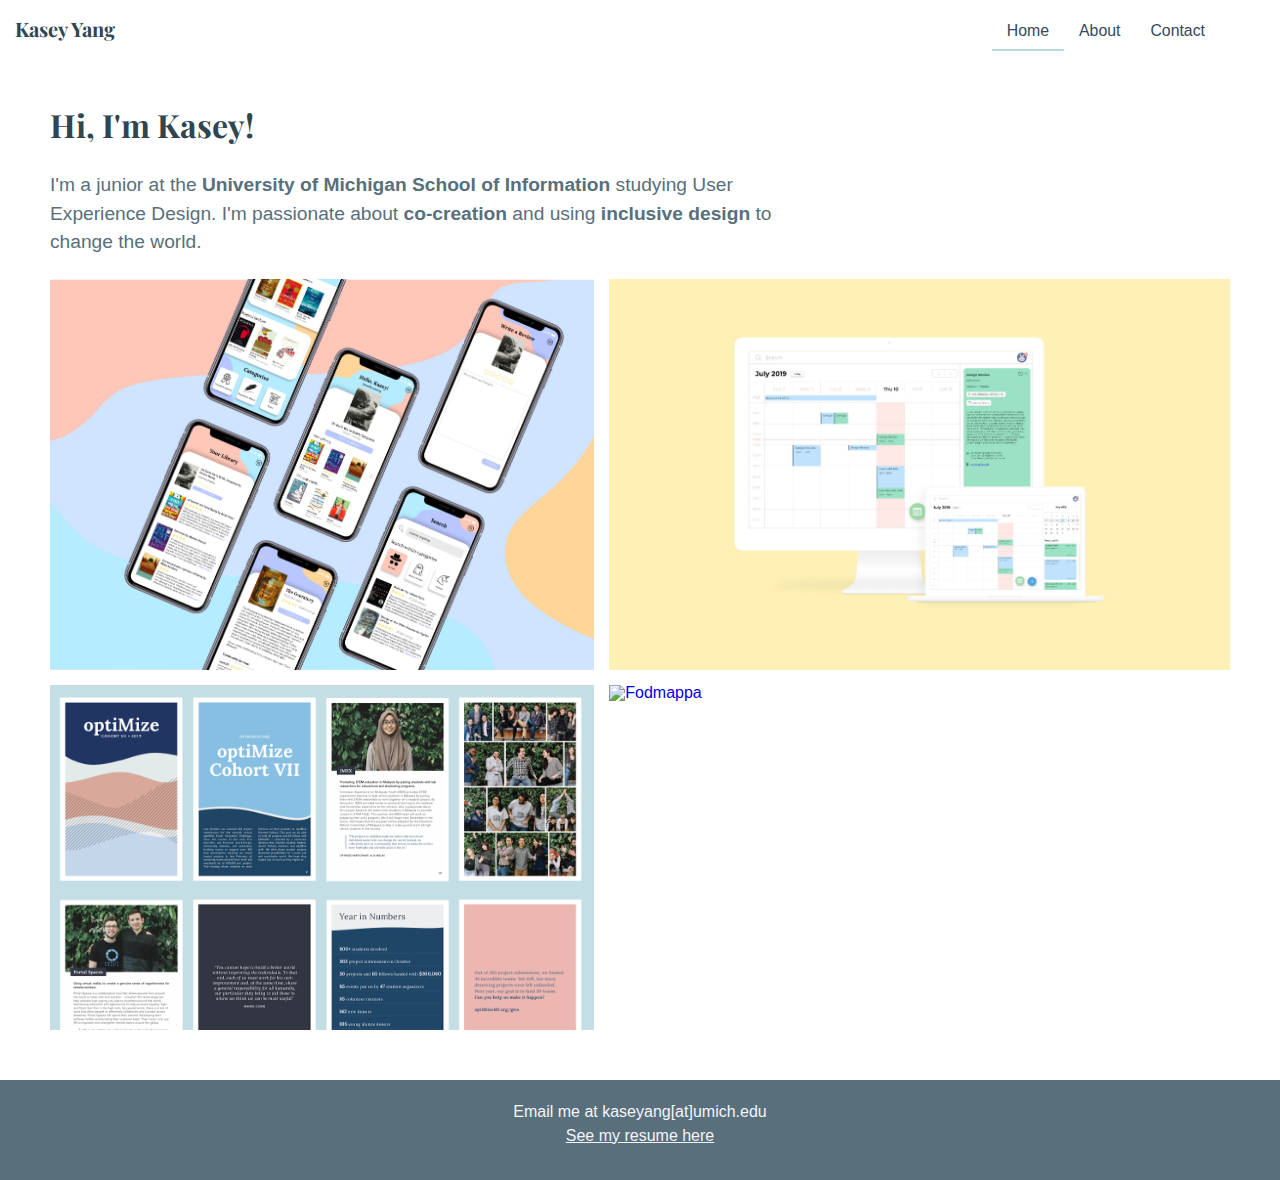
==== index.html @ 65c24f67 "Sticky footer added" ====
<!DOCTYPE html>
<html lang="en" dir="ltr">
  <head>
    <meta charset="utf-8">
    <meta name="viewport" content="width=device-width, initial-scale=1.0">
    <link rel="stylesheet" type="text/css" href="css/html5reset.css">
    <link rel="stylesheet" type="text/css" href="css/style.css">
    <link href="https://fonts.googleapis.com/css?family=Playfair+Display&display=swap" rel="stylesheet">
    <title>Kasey Yang</title>
  </head>
  <body>
  	<div class="skip"><a href="#gallery">Skip to Main Content</a></div>
  	<header class="header">
		<h1 class="logo"><a href="index.html">Kasey Yang</a></h1>
      <ul class="main-nav">
          <li><a href="index.html" class="current">Home</a></li>
          <li><a href="about.html">About</a></li>
          <li><a href="contact.html">Contact</a></li>
      </ul>
	</header> 
  	</div>
  	 <div class="gallery content", id = "gallery">
      <figure class="gallery_item gallery_text">
        <h1>Hi, I'm Kasey!</h1>
        <p>I'm a junior at the <b>University of Michigan School of Information</b> studying User Experience Design. I'm passionate about <b>co-creation</b> and using <b>inclusive design</b> to change the world.</p>
      </figure>
      <figure class="gallery_item gallery_item_1">
        <a href="reading.html">
          <img src="images/reading_display.jpg" class="gallery_img" alt="Reading App"/>
        </a>
      </figure>
      <figure class="gallery_item gallery_item_2">
        <a href="calendar.html">
          <img src="images/vim_calendar_display.jpg" class="gallery_img" alt="VIM Calendar"/>
        </a>
      </figure>
      <figure class="gallery_item gallery_item_3">
        <a href="optimize.html">
          <img src="images/optimize_display.png" class="gallery_img" alt="optiMize"/>
        </a>
      </figure>
      <figure class="gallery_item gallery_item_4">
        <a href="fodmappa.html">
          <img src="images/fodmappa_display.png" class="gallery_img" alt="Fodmappa"/>
        </a>
      </figure>
    </div>
    <footer>
      <p>Email me at kaseyang[at]umich.edu<br><a href="website_resume.docx">See my resume here</a></p>
    </footer>
  </body>
  </html>
---- css/style.css ----
@import url('https://fonts.googleapis.com/css?family=Playfair+Display&display=swap');

body, html {
	font-family: 'Open Sans', sans-serif;
	height: 100%;
	width: 100%;
	position: relative;
}

h1, h2 {
  font-family: 'Playfair Display', serif;
  font-size: 24px;
  color: #2F4550;
}

p {
  font-family: 'Open Sans', sans-serif;
  line-height: 1.5;
  font-size: 16px;
}

body {
  display: flex;
  flex-direction: column;
}

.content {
  flex: 1 0 auto;
}

/************ SKIP TO CONTENT ************/
.skip a{
  background: white;
  left: 0;
  padding: 6px;
  position: absolute;
  top: -40px;
  -webkit-transition: top 1s ease-out;
  transition: top 1s ease-out;
  z-index: 1;
}

.skip a:focus {
  top: 0;
}

/************ FOOTER ************/

footer {
  background-color: #586F7C;
  color: #F4F4F9;
  min-height: 100px;
  padding-top: 20px;
  text-align: center;
  font-family: 'Open Sans', sans-serif;
  line-height: 2;
  flex-shrink: 0;
}

footer a {
  color: #F4F4F9;
  text-decoration: underline;
}

/******** PARTICLES JS ********/

#particles-js {
	width: 100%;
/*	height: 30vh;*/
	display: flex;
	justify-content: center;
	align-items: center;
	background: #B8DBD9;
}

.particles-js-canvas-el {
	position: absolute;
  max-height: 30vh;
}

/************ HORIZONTAL LINE ************/

hr {
width: 90%;
height: 3px;
margin-left: auto;
margin-right: auto;
background-color:#eee;
border: 0 none;
margin-top: 50px;
margin-bottom:50px;
}

/************ IMAGE CENTER ************/
.center {
  display: block;
  margin-left: auto;
  margin-right: auto;
  width: 800px;
  height: 100%;
}

/************ NAVIGATION ************/

* {
	box-sizing: border-box;
}

.logo {
	margin: 0;
	font-size: 20px;
  color: #2F4550;
}

.main-nav {
	margin-top: 5px;

}
.logo a,
.main-nav a {
	padding: 10px 15px;
	text-align: center;
	display: block;
  color: #2F4550;
}

.main-nav a {
	color: #34495e;
	font-size: .99em;
}

.main-nav a:hover {
	color: #B8DBD9;
}

.header {
	padding-top: .5em;
	padding-bottom: .5em;
	background-color: #fff;
}

ul {
	list-style: none;
}

a {
	text-decoration: none;
}

.current {
  background-color: #B8DBD9;
}

/************ PORTFOLIO GALLERY ************/

  .gallery {
    display: grid;
    grid-template-columns: 20px auto 20px;
    grid-template-rows: 200px repeat(4, 1fr) 30px;
    grid-gap: 15px;
  } 

  .gallery_text {
    grid-column: 2/3;
    grid-row: 1/2;
    padding-top: 10px;
    margin-right: 50px;
    color: #586F7C;
  }

  .gallery_text h1 {
    font-size: 1.5em;
    padding-bottom: 30px;
  }

  .gallery_text p {
    font-size: 1.2em;
    line-height: 1.5;
  }

  .gallery_img {
    width: 100%;
    height: 100%;
    object-fit: cover;
  }

  .gallery_item_1 {
    grid-column: 2/3;
    grid-row: 2/3;
  }

  .gallery_item_2 {
    grid-column: 2/3;
    grid-row: 3/4;
  }

  .gallery_item_3 {
    grid-column: 2/3;
    grid-row: 4/5;
  }

  .gallery_item_4 {
    grid-column: 2/3;
    grid-row: 5/6;
  }

/************ ABOUT ME PAGE ************/

.about_text h1 {
  padding: 50px 50px 0px 50px;
  font-size: 30px;
}

.about_text p {
  padding: 50px 50px 50px 50px;
}

.about_image {
  width: 100%;
  height: auto;
}

/************ PAGE CONTAINER ************/

.page-container {
  display: grid;
  grid-template-rows: 400px 1fr 50px;
  grid-template-columns: 20px 1fr 20px;
}

/************ READING PAGE ************/

#reading-display {
  background-attachment: fixed; /* Parallax effect */
  background-image: url("../images/reading_display.jpg");      /* Your code here - Link to header.jpg in the images folder */
  background-position: center;  /* Parallax effect */
  background-repeat: no-repeat; /* Parallax effect */
  background-size: cover;       /* Parallax effect */
  color: white;
  height: 400px;                /* Parallax effect */

  grid-column: 2/3;
  grid-row: 1/2;
}

.page-text{
  grid-column: 2/3;
  grid-row: 2/3;
}

.screen-gallery {
  display: flex;
  flex-wrap: wrap;
  align-items: flex-start;
  flex-direction: row;
  max-height: 500vh;
  justify-content: center;
  align-items: center;
}
.screen-gallery img {
  margin: 10px;
    border: 1px solid #eee;
  max-width: 300px;
}

/************ OPTIMIZE GALLERY ************/

  #optimize-display {
    background-attachment: fixed;
    background-image: url("../images/optimize_display.png");      
    background-position: center;  
    background-repeat: no-repeat; 
    background-size: cover;       
    color: white;
    height: 400px;                


    grid-column: 2/3;
    grid-row: 1/2;

  }

  .logo-gallery {
    display: grid;
    grid-template-columns: repeat(3, 200px);
    grid-template-rows: repeat(3, 200px);
    grid-gap: 10px;
  }

  .logo-item {
    width: 200px;
    height: 200px;
    object-fit: cover;
  }

  .logo-item-1 {
    grid-column: 1/2;
    grid-row: 1/2;
  }

  .logo-item-2 {
    grid-column: 2/3;
    grid-row: 1/2;
  }

  .logo-item-3 {
    grid-column: 3/4;
    grid-row: 1/2;
  }

  .logo-item-4 {
    grid-column: 1/2;
    grid-row: 2/3;
  }

  .logo-item-5 {
    grid-column: 2/3;
    grid-row: 2/3;
  }

  .logo-item-6 {
    grid-column: 3/4;
    grid-row: 2/3;
  }

  .logo-item-1 {
    grid-column: 1/2;
    grid-row: 3/4;
  }

  .logo-item-1 {
    grid-column: 2/3;
    grid-row: 3/4;
  }

  .logo-item-1 {
    grid-column: 3/4;
    grid-row: 3/4;
  }

/************ CALENDAR PAGE ************/
  #calendar-display {
    background-attachment: fixed; /* Parallax effect */
    background-image: url("../images/vim_calendar_display.jpg");      /* Your code here - Link to header.jpg in the images folder */
    background-position: center;  /* Parallax effect */
    background-repeat: no-repeat; /* Parallax effect */
    background-size: cover;       /* Parallax effect */
    color: white;
    height: 400px;                /* Parallax effect */

    grid-column: 2/3;
    grid-row: 1/2;
  }

  .calendar-gallery {
    display: flex;
    flex-wrap: wrap;
    align-items: flex-start;
    flex-direction: row;
    max-height: 600vh;
    justify-content: center;
    align-items: center;
  }
  .calendar-gallery img {
    margin: 15px;
    border: 1px solid #eee;
    max-width: 60vh;
  }

/************ MEDIA QUERY: TABLET ************/
  @media only screen and (min-width: 768px) {
  
  .current {
  border-bottom: 2px solid #B8DBD9;
  background-color: transparent;
  }

  .header,
  .main-nav {
    display: flex;
    padding-right: 30px;
  }

  .gallery {
    display: grid;
    grid-template-columns: 20px auto 20px;
    grid-template-rows: 150px repeat(4, 1fr) 30px;
    grid-gap: 15px;
  } 

  .page-container {
    display: grid;
    grid-template-rows: 400px 1fr 50px;
    grid-template-columns: 50px 1fr 50px;
  }

  .header {
    flex-direction: row;
    justify-content: space-between;
    width: 100%;
    align-items: center;
    width: 100%;
    margin: 0 auto;
  }

  }

/************ MEDIA QUERY: COMPUTER ************/

@media only screen and (min-width: 1025px) {
	
  .header,
  .main-nav {
    display: flex;
    padding-right: 30px;
  }

  .page-container {
    display: grid;
    grid-template-rows: 400px 1fr 50px;
    grid-template-columns: 50px 1fr 50px;
  }

  .header {
		flex-direction: row;
		justify-content: space-between;
    width: 100%;
    align-items: center;
    width: 100%;
    margin: 0 auto;
	}

  .gallery_text {
    color: black;
    text-align: left;
    grid-column: 2/5;
    grid-row: 1/2;
    padding-top: 50px;
    margin-right: 300px;
    color: #586F7C;
  }

  /************ PORTFOLIO GALLERY ************/

  .gallery {
    display: grid;
    grid-template-columns: 50px auto 15px auto 50px;
    grid-template-rows: 220px auto 15px auto 50px;
    grid-gap: 0px;
  } 

  .gallery_text {
    margin-right: 400px;
  }

  .gallery_text h1 {
    font-family: 'Playfair Display', sans-serif;
    font-size: 2em;
    padding-bottom: 30px;
  }

  .gallery_text p {
    font-family: 'Open Sans', sans-serif;
    font-size: 1.2em;
    line-height: 1.5;
  }

  .gallery_img {
    width: 100%;
    height: 100%;
    object-fit: cover;
  }

  .gallery_item_1 {
    grid-column: 2/3;
    grid-row: 2/3;
  }

  .gallery_item_2 {
    grid-column: 4/5;
    grid-row: 2/3;
  }

  .gallery_item_3 {
    grid-column: 2/3;
    grid-row: 4/5;
  }

  .gallery_item_4 {
    grid-column: 4/5;
    grid-row: 4/5;
  }

  /******** PARTICLES JS ********/

  #particles-js {
    width: 100%;
    height: 400px;
    display: flex;
    justify-content: center;
    align-items: center;
    background: #B8DBD9;
  }

  .particles-js-canvas-el {
    position: absolute;
    max-height: 400px;
  }

  /************ READING PAGE ************/

  #reading-display {
    background-attachment: fixed; /* Parallax effect */
    background-image: url("../images/reading_display.jpg");      /* Your code here - Link to header.jpg in the images folder */
    background-position: center;  /* Parallax effect */
    background-repeat: no-repeat; /* Parallax effect */
    background-size: cover;       /* Parallax effect */
    color: white;
    height: 400px;                /* Parallax effect */

    grid-column: 2/3;
    grid-row: 1/2;
  }

  .page-text{
    grid-column: 2/3;
    grid-row: 2/3;
  }

  .screen-gallery {
    display: flex;
    flex-wrap: wrap;
    align-items: flex-start;
    flex-direction: row;
    max-height: 500vh;
    justify-content: center;
    align-items: center;
  }
  .screen-gallery img {
    margin: 10px;
    border: 1px solid #eee;
    max-width: 250px;
  }

  /************ OPTIMIZE PAGE ************/

  #optimize-display {
    background-attachment: fixed; /* Parallax effect */
    background-image: url("../images/optimize_display.png");      /* Your code here - Link to header.jpg in the images folder */
    background-position: center;  /* Parallax effect */
    background-repeat: no-repeat; /* Parallax effect */
    background-size: cover;       /* Parallax effect */
    color: white;
    height: 400px;                /* Parallax effect */

    grid-column: 2/3;
    grid-row: 1/2;
  }

  .logo-gallery {
    display: grid;
    grid-template-columns: repeat(3, 300px);
    grid-template-rows: repeat(3, 300px);
    grid-gap: 10px;
  }

  .logo-item-1 {
    grid-column: 1/2;
    grid-row: 1/2;
  }

  .logo-item-2 {
    grid-column: 2/3;
    grid-row: 1/2;
  }

  .logo-item-3 {
    grid-column: 3/4;
    grid-row: 1/2;
  }

  .logo-item-4 {
    grid-column: 1/2;
    grid-row: 2/3;
  }

  .logo-item-5 {
    grid-column: 2/3;
    grid-row: 2/3;
  }

  .logo-item-6 {
    grid-column: 3/4;
    grid-row: 2/3;
  }

  .logo-item-1 {
    grid-column: 1/2;
    grid-row: 3/4;
  }

  .logo-item-1 {
    grid-column: 2/3;
    grid-row: 3/4;
  }

  .logo-item-1 {
    grid-column: 3/4;
    grid-row: 3/4;
  }

  /************ FODMAPPA PAGE ************/
  #fodmappa-display {
    background-attachment: fixed; /* Parallax effect */
    background-image: url("../images/fodmappa_display.png");      /* Your code here - Link to header.jpg in the images folder */
    background-position: center;  /* Parallax effect */
    background-repeat: no-repeat; /* Parallax effect */
    background-size: cover;       /* Parallax effect */
    color: white;
    height: 400px;                /* Parallax effect */

    grid-column: 2/3;
    grid-row: 1/2;
  }

  .calendar-gallery {
    display: flex;
    flex-wrap: wrap;
    align-items: flex-start;
    flex-direction: row;
    max-height: 600vh;
    justify-content: center;
    align-items: center;
  }
  .calendar-gallery img {
    margin: 15px;
    border: 1px solid #eee;
    max-width: 60vh;
  }

  /************ CONTACT FORM ************/

    input{
    width: 35%;
    position: absolute;
    left: 150px;
  }
  label{
    font-family: 'Playfair Display', serif;
  }

  label, input {
    margin-bottom: 20px;
  }

  input:focus{
    background-color:lightgrey;
  }

  fieldset{
    width: 50%;
    margin-left: 50px;
    margin-top: 50px;
  }

  input[type=submit] {
    margin-top:25px;
      padding:5px 15px; 
      background:#4a89c3; 
      border:2px solid lightgrey;
      cursor:pointer;
      -webkit-border-radius: 5px;
      border-radius: 5px; 
      color:white;
  }

  form{
    margin-bottom: 100px;
  }

  legend h1 {
    padding-bottom: 20px;
  }


  /*********** IMAGE CENTER **********/
  .center {
    width: 50%;
  }


}
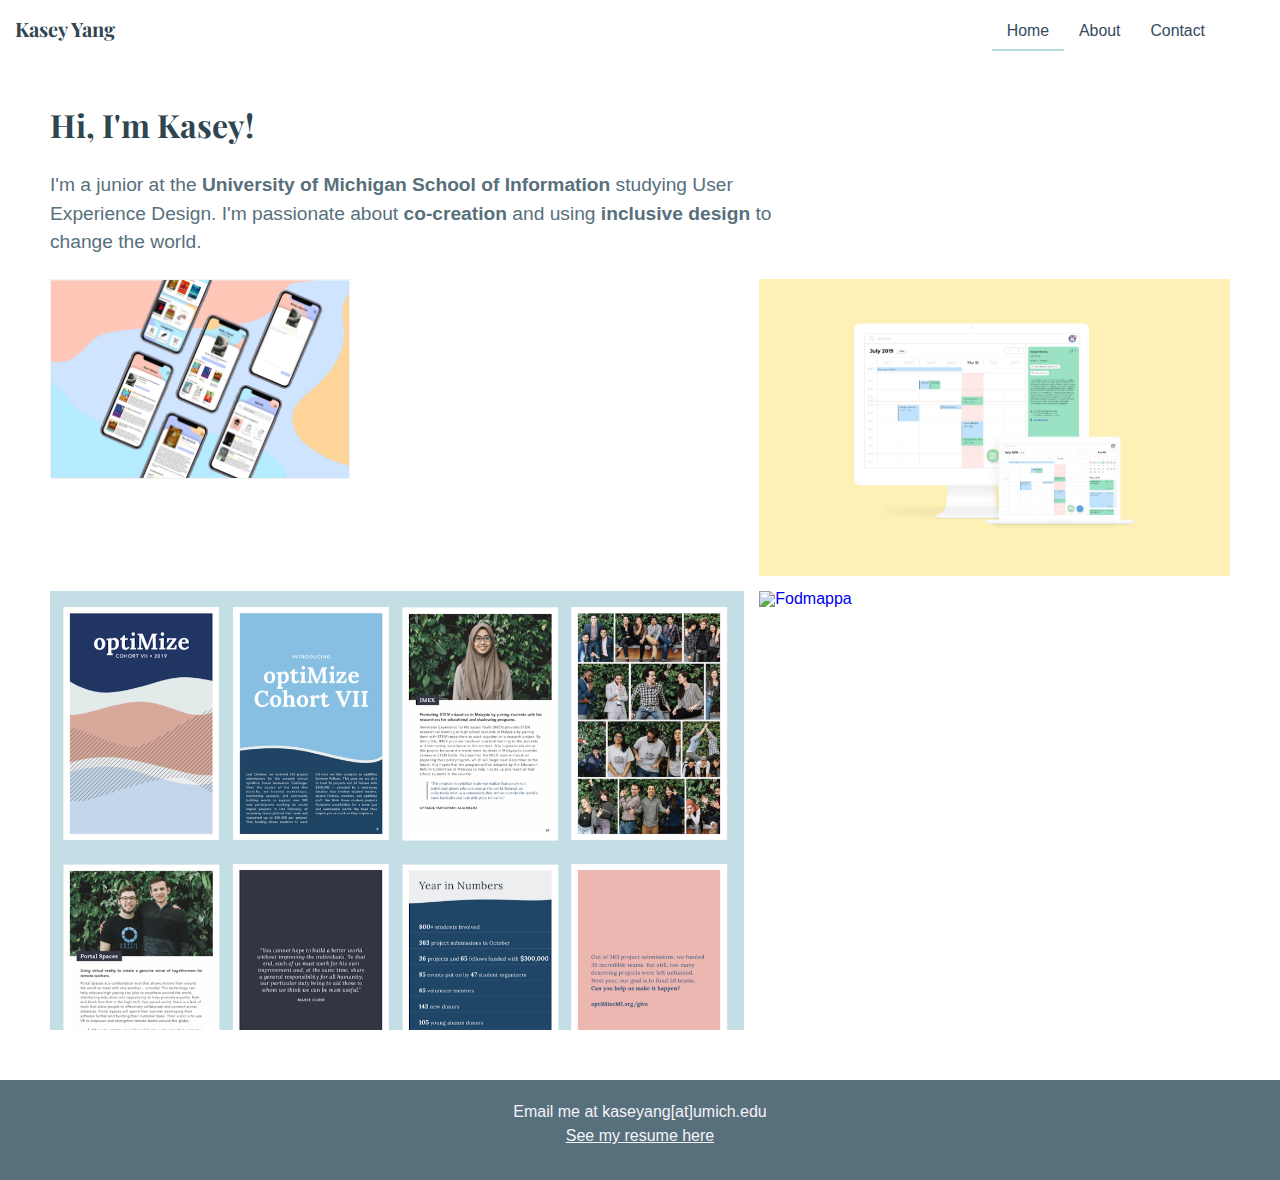
==== commit 57979bb1: "Starting to work on flip card for portfolio gallery" ====
--- a/index.html
+++ b/index.html
@@ -25,9 +25,19 @@
         <p>I'm a junior at the <b>University of Michigan School of Information</b> studying User Experience Design. I'm passionate about <b>co-creation</b> and using <b>inclusive design</b> to change the world.</p>
       </figure>
       <figure class="gallery_item gallery_item_1">
-        <a href="reading.html">
-          <img src="images/reading_display.jpg" class="gallery_img" alt="Reading App"/>
-        </a>
+        <div class ="flip-card">
+          <div class="flip-card-inner">
+            <div class="flip-card-front">
+              <a href="reading.html">
+              <img src="images/reading_display.jpg" class="gallery_img" alt="Reading App"/>
+              </a>
+            </div>
+          <div class = "flip-card-back">
+            <h1>Reading App</h1><br>
+            <p>Personal Project</p>
+          </div>
+          </div>
+        </div>
       </figure>
       <figure class="gallery_item gallery_item_2">
         <a href="calendar.html">
--- a/css/style.css
+++ b/css/style.css
@@ -66,7 +66,6 @@
 
 #particles-js {
 	width: 100%;
-/*	height: 30vh;*/
 	display: flex;
 	justify-content: center;
 	align-items: center;
@@ -96,8 +95,8 @@
   display: block;
   margin-left: auto;
   margin-right: auto;
-  width: 800px;
-  height: 100%;
+  width: 50%;
+  height: auto;
 }
 
 /************ NAVIGATION ************/
@@ -203,6 +202,50 @@
     grid-column: 2/3;
     grid-row: 5/6;
   }
+
+  .flip-card {
+  background-color: transparent;
+  width: 300px;
+  height: 200px;
+  border: 1px solid #f1f1f1;
+  perspective: 1000px; /* Remove this if you don't want the 3D effect */
+}
+
+/* This container is needed to position the front and back side */
+.flip-card-inner {
+  position: relative;
+  width: 100%;
+  height: 100%;
+  text-align: center;
+  transition: transform 0.8s;
+  transform-style: preserve-3d;
+}
+
+/* Do an horizontal flip when you move the mouse over the flip box container */
+.flip-card:hover .flip-card-inner {
+  transform: rotateY(180deg);
+}
+
+/* Position the front and back side */
+.flip-card-front, .flip-card-back {
+  position: absolute;
+  width: 100%;
+  height: 100%;
+  backface-visibility: hidden;
+}
+
+/* Style the front side (fallback if image is missing) */
+.flip-card-front {
+  background-color: #bbb;
+  color: black;
+}
+
+/* Style the back side */
+.flip-card-back {
+  background-color: dodgerblue;
+  color: white;
+  transform: rotateY(180deg);
+}
 
 /************ ABOUT ME PAGE ************/
 
@@ -288,8 +331,7 @@
   }
 
   .logo-item {
-    width: 200px;
-    height: 200px;
+    max-width: 100%;
     object-fit: cover;
   }
 
@@ -367,6 +409,50 @@
     max-width: 60vh;
   }
 
+/************ CONTACT FORM ************/
+
+  input{
+    width: 35%;
+    position: absolute;
+    left: 150px;
+  }
+  label{
+    font-family: 'Playfair Display', serif;
+  }
+
+  label, input {
+    margin-bottom: 20px;
+  }
+
+  input:focus{
+    background-color:lightgrey;
+  }
+
+  fieldset{
+    width: 80%;
+    margin-left: 50px;
+    margin-top: 50px;
+  }
+
+  input[type=submit] {
+    margin-top:25px;
+    padding:5px 15px; 
+    background:#4a89c3; 
+    border:2px solid lightgrey;
+    cursor:pointer;
+    -webkit-border-radius: 5px;
+    border-radius: 5px; 
+    color:white;
+  }
+
+  form{
+    margin-bottom: 100px;
+  }
+
+  legend h1 {
+    padding-bottom: 20px;
+  }
+
 /************ MEDIA QUERY: TABLET ************/
   @media only screen and (min-width: 768px) {
   
@@ -401,6 +487,73 @@
     align-items: center;
     width: 100%;
     margin: 0 auto;
+  }
+
+    /************ OPTIMIZE PAGE ************/
+
+  #optimize-display {
+    background-attachment: fixed; /* Parallax effect */
+    background-image: url("../images/optimize_display.png");      /* Your code here - Link to header.jpg in the images folder */
+    background-position: center;  /* Parallax effect */
+    background-repeat: no-repeat; /* Parallax effect */
+    background-size: cover;       /* Parallax effect */
+    color: white;
+    height: 400px;                /* Parallax effect */
+
+    grid-column: 2/3;
+    grid-row: 1/2;
+  }
+
+  .logo-gallery {
+    display: grid;
+    grid-template-columns: repeat(3, 200px);
+    grid-template-rows: repeat(3, 200px);
+    grid-gap: 10px;
+  }
+
+  .logo-item-1 {
+    grid-column: 1/2;
+    grid-row: 1/2;
+  }
+
+  .logo-item-2 {
+    grid-column: 2/3;
+    grid-row: 1/2;
+  }
+
+  .logo-item-3 {
+    grid-column: 3/4;
+    grid-row: 1/2;
+  }
+
+  .logo-item-4 {
+    grid-column: 1/2;
+    grid-row: 2/3;
+  }
+
+  .logo-item-5 {
+    grid-column: 2/3;
+    grid-row: 2/3;
+  }
+
+  .logo-item-6 {
+    grid-column: 3/4;
+    grid-row: 2/3;
+  }
+
+  .logo-item-1 {
+    grid-column: 1/2;
+    grid-row: 3/4;
+  }
+
+  .logo-item-1 {
+    grid-column: 2/3;
+    grid-row: 3/4;
+  }
+
+  .logo-item-1 {
+    grid-column: 3/4;
+    grid-row: 3/4;
   }
 
   }
@@ -540,73 +693,6 @@
     margin: 10px;
     border: 1px solid #eee;
     max-width: 250px;
-  }
-
-  /************ OPTIMIZE PAGE ************/
-
-  #optimize-display {
-    background-attachment: fixed; /* Parallax effect */
-    background-image: url("../images/optimize_display.png");      /* Your code here - Link to header.jpg in the images folder */
-    background-position: center;  /* Parallax effect */
-    background-repeat: no-repeat; /* Parallax effect */
-    background-size: cover;       /* Parallax effect */
-    color: white;
-    height: 400px;                /* Parallax effect */
-
-    grid-column: 2/3;
-    grid-row: 1/2;
-  }
-
-  .logo-gallery {
-    display: grid;
-    grid-template-columns: repeat(3, 300px);
-    grid-template-rows: repeat(3, 300px);
-    grid-gap: 10px;
-  }
-
-  .logo-item-1 {
-    grid-column: 1/2;
-    grid-row: 1/2;
-  }
-
-  .logo-item-2 {
-    grid-column: 2/3;
-    grid-row: 1/2;
-  }
-
-  .logo-item-3 {
-    grid-column: 3/4;
-    grid-row: 1/2;
-  }
-
-  .logo-item-4 {
-    grid-column: 1/2;
-    grid-row: 2/3;
-  }
-
-  .logo-item-5 {
-    grid-column: 2/3;
-    grid-row: 2/3;
-  }
-
-  .logo-item-6 {
-    grid-column: 3/4;
-    grid-row: 2/3;
-  }
-
-  .logo-item-1 {
-    grid-column: 1/2;
-    grid-row: 3/4;
-  }
-
-  .logo-item-1 {
-    grid-column: 2/3;
-    grid-row: 3/4;
-  }
-
-  .logo-item-1 {
-    grid-column: 3/4;
-    grid-row: 3/4;
   }
 
   /************ FODMAPPA PAGE ************/
@@ -640,48 +726,9 @@
 
   /************ CONTACT FORM ************/
 
-    input{
-    width: 35%;
-    position: absolute;
-    left: 150px;
-  }
-  label{
-    font-family: 'Playfair Display', serif;
-  }
-
-  label, input {
-    margin-bottom: 20px;
-  }
-
-  input:focus{
-    background-color:lightgrey;
-  }
-
   fieldset{
     width: 50%;
-    margin-left: 50px;
-    margin-top: 50px;
-  }
-
-  input[type=submit] {
-    margin-top:25px;
-      padding:5px 15px; 
-      background:#4a89c3; 
-      border:2px solid lightgrey;
-      cursor:pointer;
-      -webkit-border-radius: 5px;
-      border-radius: 5px; 
-      color:white;
-  }
-
-  form{
-    margin-bottom: 100px;
-  }
-
-  legend h1 {
-    padding-bottom: 20px;
-  }
-
+  }
 
   /*********** IMAGE CENTER **********/
   .center {
@@ -691,3 +738,25 @@
 
 }
 
+/************ MEDIA QUERY: REDUCED MOTION ************/
+
+@media screen and (prefers-reduced-motion: reduce){
+  html{
+      scroll-behavior: auto; /* Removes scroll animation */
+  }
+
+  .skip a{
+    background: white;
+    left: 0;
+    padding: 6px;
+    position: absolute;
+    top: -40px;
+    -webkit-transition: none !important;
+    transition: default; /* Your code here - set to default setting */
+    z-index: 1;
+  }
+
+  .skip a:focus{
+    top:0;
+  }
+}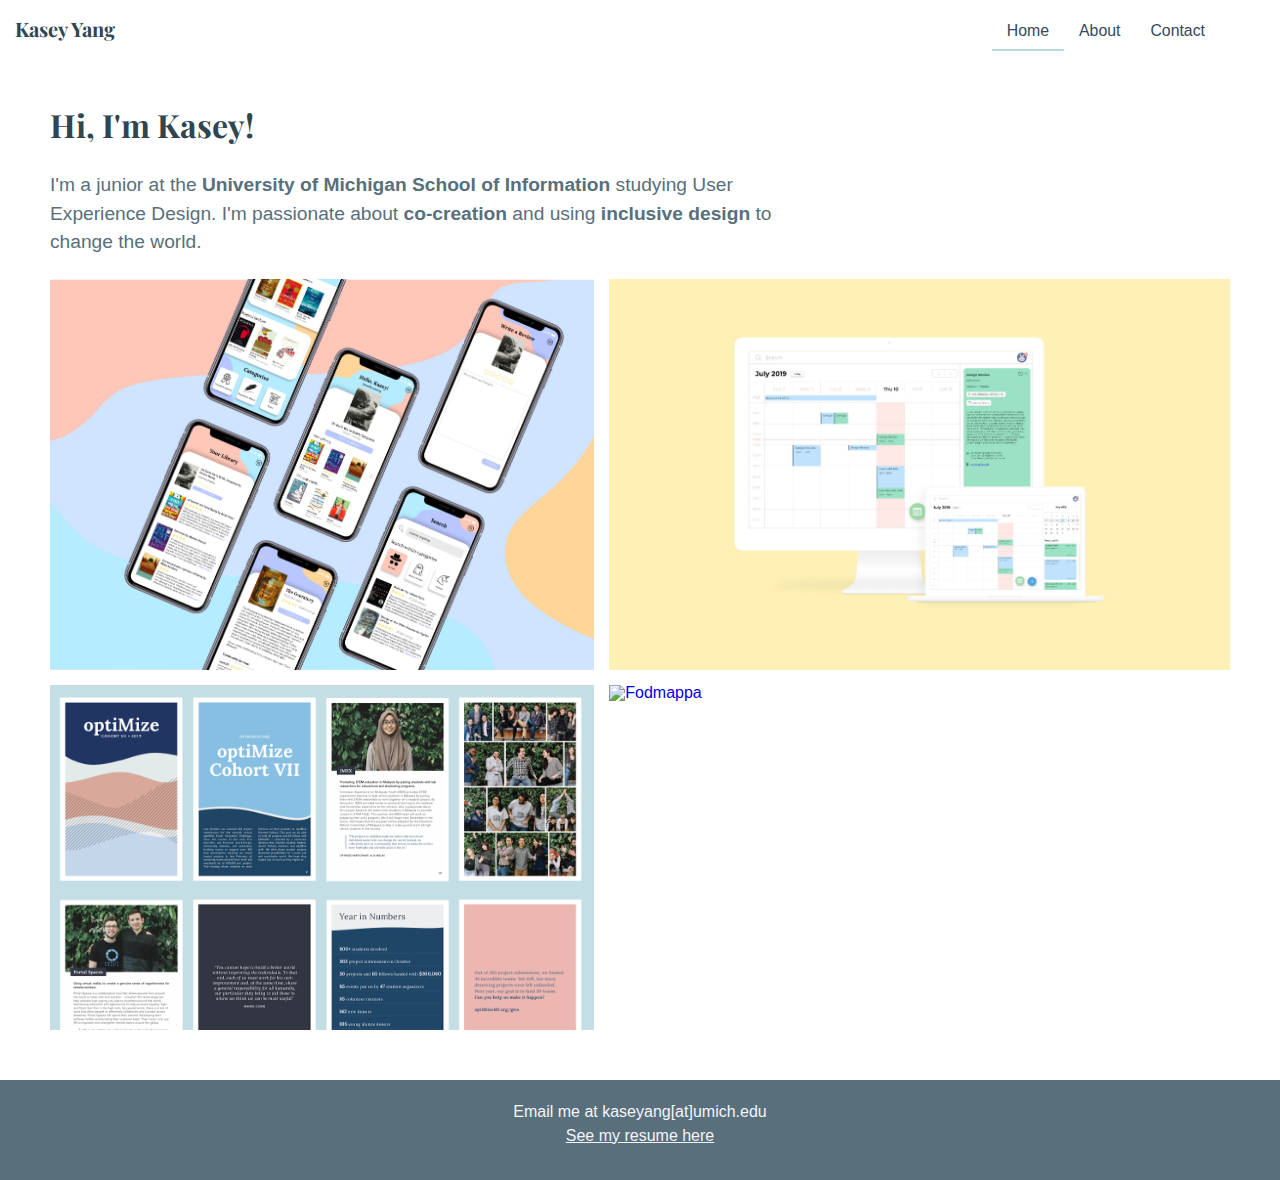
==== commit 5af75f6d: "Got rid of flip card, working on resume page" ====
--- a/index.html
+++ b/index.html
@@ -25,19 +25,9 @@
         <p>I'm a junior at the <b>University of Michigan School of Information</b> studying User Experience Design. I'm passionate about <b>co-creation</b> and using <b>inclusive design</b> to change the world.</p>
       </figure>
       <figure class="gallery_item gallery_item_1">
-        <div class ="flip-card">
-          <div class="flip-card-inner">
-            <div class="flip-card-front">
-              <a href="reading.html">
-              <img src="images/reading_display.jpg" class="gallery_img" alt="Reading App"/>
-              </a>
-            </div>
-          <div class = "flip-card-back">
-            <h1>Reading App</h1><br>
-            <p>Personal Project</p>
-          </div>
-          </div>
-        </div>
+        <a href="reading.html">
+          <img src="images/reading_display.jpg" class="gallery_img" alt="Reading App"/>
+        </a>
       </figure>
       <figure class="gallery_item gallery_item_2">
         <a href="calendar.html">
--- a/css/style.css
+++ b/css/style.css
@@ -183,6 +183,10 @@
     object-fit: cover;
   }
 
+  .gallery_img:hover {
+    transform: rotateY(180deg);
+  }
+
   .gallery_item_1 {
     grid-column: 2/3;
     grid-row: 2/3;
@@ -202,51 +206,6 @@
     grid-column: 2/3;
     grid-row: 5/6;
   }
-
-  .flip-card {
-  background-color: transparent;
-  width: 300px;
-  height: 200px;
-  border: 1px solid #f1f1f1;
-  perspective: 1000px; /* Remove this if you don't want the 3D effect */
-}
-
-/* This container is needed to position the front and back side */
-.flip-card-inner {
-  position: relative;
-  width: 100%;
-  height: 100%;
-  text-align: center;
-  transition: transform 0.8s;
-  transform-style: preserve-3d;
-}
-
-/* Do an horizontal flip when you move the mouse over the flip box container */
-.flip-card:hover .flip-card-inner {
-  transform: rotateY(180deg);
-}
-
-/* Position the front and back side */
-.flip-card-front, .flip-card-back {
-  position: absolute;
-  width: 100%;
-  height: 100%;
-  backface-visibility: hidden;
-}
-
-/* Style the front side (fallback if image is missing) */
-.flip-card-front {
-  background-color: #bbb;
-  color: black;
-}
-
-/* Style the back side */
-.flip-card-back {
-  background-color: dodgerblue;
-  color: white;
-  transform: rotateY(180deg);
-}
-
 /************ ABOUT ME PAGE ************/
 
 .about_text h1 {
@@ -453,6 +412,45 @@
     padding-bottom: 20px;
   }
 
+
+/************ RESUME ************/
+
+.text-shadow-pop-top {
+  -webkit-animation: text-shadow-pop-top 0.6s both;
+          animation: text-shadow-pop-top 0.6s both;
+}
+
+#resume_title {
+  font-size: 48px;
+  font-weight: bold;
+  color: #fff;
+}
+
+@-webkit-keyframes text-shadow-pop-top {
+  0% {
+    text-shadow: 0 0 #555555, 0 0 #555555, 0 0 #555555, 0 0 #555555, 0 0 #555555, 0 0 #555555, 0 0 #555555, 0 0 #555555;
+    -webkit-transform: translateY(0);
+            transform: translateY(0);
+  }
+  100% {
+    text-shadow: 0 -1px #555555, 0 -2px #555555, 0 -3px #555555, 0 -4px #555555, 0 -5px #555555, 0 -6px #555555, 0 -7px #555555, 0 -8px #555555;
+    -webkit-transform: translateY(8px);
+            transform: translateY(8px);
+  }
+}
+@keyframes text-shadow-pop-top {
+  0% {
+    text-shadow: 0 0 #555555, 0 0 #555555, 0 0 #555555, 0 0 #555555, 0 0 #555555, 0 0 #555555, 0 0 #555555, 0 0 #555555;
+    -webkit-transform: translateY(0);
+            transform: translateY(0);
+  }
+  100% {
+    text-shadow: 0 -1px #555555, 0 -2px #555555, 0 -3px #555555, 0 -4px #555555, 0 -5px #555555, 0 -6px #555555, 0 -7px #555555, 0 -8px #555555;
+    -webkit-transform: translateY(8px);
+            transform: translateY(8px);
+  }
+}
+
 /************ MEDIA QUERY: TABLET ************/
   @media only screen and (min-width: 768px) {
   
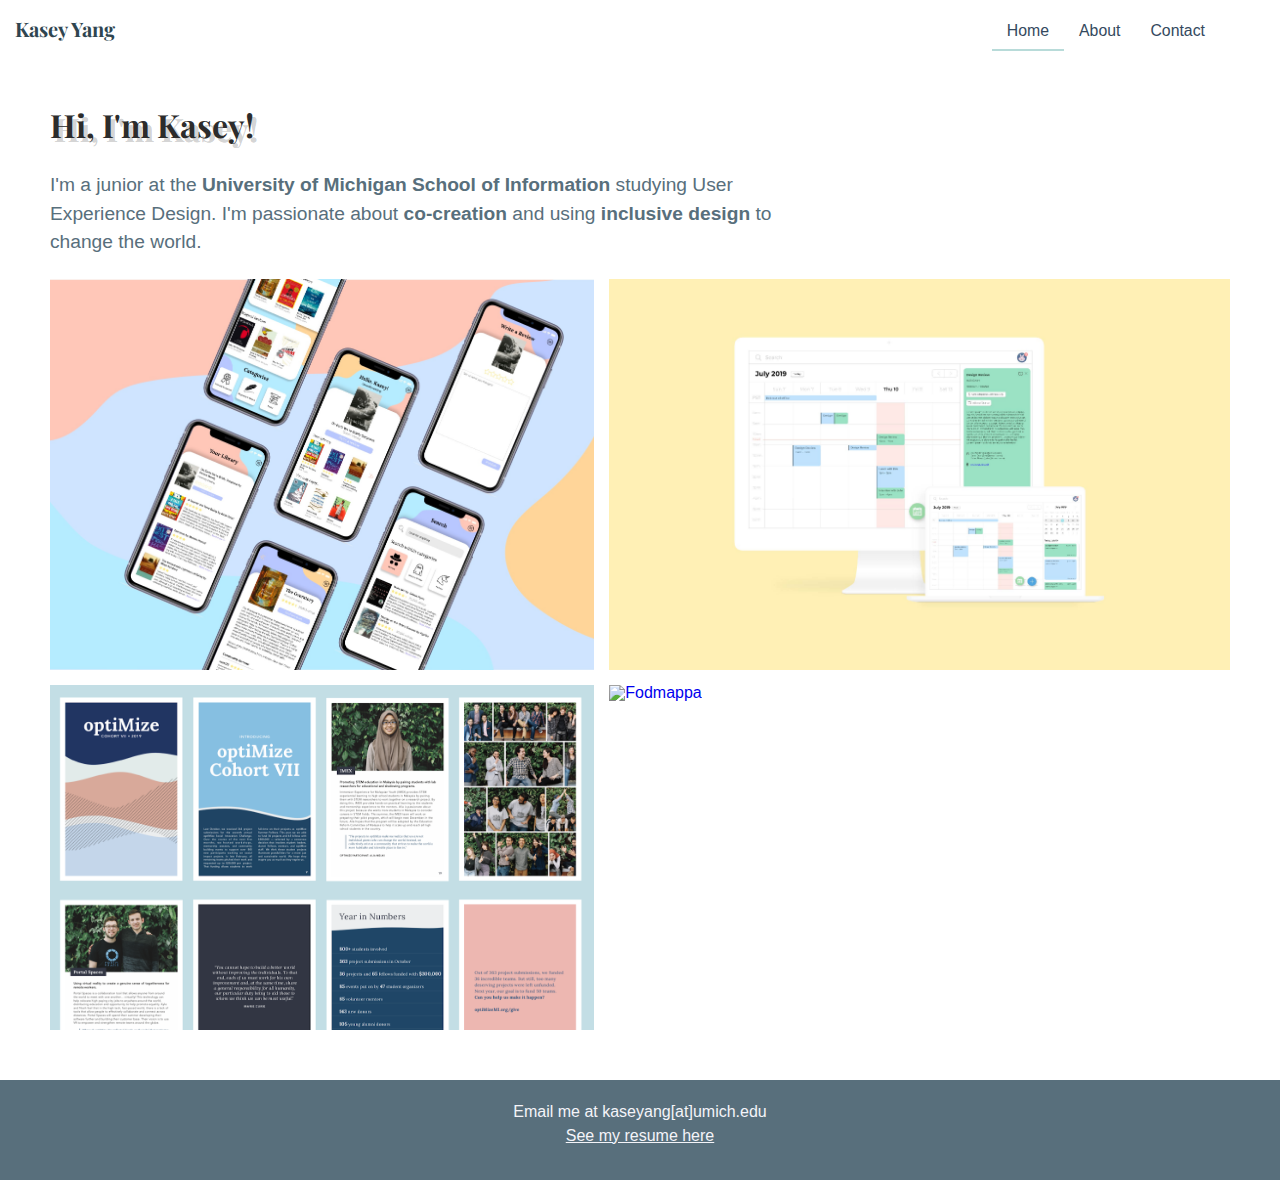
==== commit b25637e6: "Added retro shadow" ====
--- a/index.html
+++ b/index.html
@@ -21,7 +21,7 @@
   	</div>
   	 <div class="gallery content", id = "gallery">
       <figure class="gallery_item gallery_text">
-        <h1>Hi, I'm Kasey!</h1>
+        <h1 class="retro-shadow">Hi, I'm Kasey!</h1>
         <p>I'm a junior at the <b>University of Michigan School of Information</b> studying User Experience Design. I'm passionate about <b>co-creation</b> and using <b>inclusive design</b> to change the world.</p>
       </figure>
       <figure class="gallery_item gallery_item_1">
@@ -48,5 +48,14 @@
     <footer>
       <p>Email me at kaseyang[at]umich.edu<br><a href="website_resume.docx">See my resume here</a></p>
     </footer>
+      <!-- Global site tag (gtag.js) - Google Analytics -->
+    <script async src="https://www.googletagmanager.com/gtag/js?id=UA-151719879-1"></script>
+    <script>
+    window.dataLayer = window.dataLayer || [];
+    function gtag(){dataLayer.push(arguments);}
+    gtag('js', new Date());
+
+    gtag('config', 'UA-151719879-1');
+</script>
   </body>
   </html>--- a/css/style.css
+++ b/css/style.css
@@ -1,10 +1,10 @@
 @import url('https://fonts.googleapis.com/css?family=Playfair+Display&display=swap');
 
 body, html {
-	font-family: 'Open Sans', sans-serif;
-	height: 100%;
-	width: 100%;
-	position: relative;
+  font-family: 'Open Sans', sans-serif;
+  height: 100%;
+  width: 100%;
+  position: relative;
 }
 
 h1, h2 {
@@ -26,6 +26,13 @@
 
 .content {
   flex: 1 0 auto;
+}
+
+.retro-shadow {
+  color: #2c2c2c;
+    text-shadow: 
+      4px 4px 0px #d5d5d5, 
+      4px 4px 0px rgba(0, 0, 0, 0.2);
 }
 
 /************ SKIP TO CONTENT ************/
@@ -65,15 +72,15 @@
 /******** PARTICLES JS ********/
 
 #particles-js {
-	width: 100%;
-	display: flex;
-	justify-content: center;
-	align-items: center;
-	background: #B8DBD9;
+  width: 100%;
+  display: flex;
+  justify-content: center;
+  align-items: center;
+  background: #B8DBD9;
 }
 
 .particles-js-canvas-el {
-	position: absolute;
+  position: absolute;
   max-height: 30vh;
 }
 
@@ -102,48 +109,48 @@
 /************ NAVIGATION ************/
 
 * {
-	box-sizing: border-box;
+  box-sizing: border-box;
 }
 
 .logo {
-	margin: 0;
-	font-size: 20px;
+  margin: 0;
+  font-size: 20px;
   color: #2F4550;
 }
 
 .main-nav {
-	margin-top: 5px;
+  margin-top: 5px;
 
 }
 .logo a,
 .main-nav a {
-	padding: 10px 15px;
-	text-align: center;
-	display: block;
+  padding: 10px 15px;
+  text-align: center;
+  display: block;
   color: #2F4550;
 }
 
 .main-nav a {
-	color: #34495e;
-	font-size: .99em;
+  color: #34495e;
+  font-size: .99em;
 }
 
 .main-nav a:hover {
-	color: #B8DBD9;
+  color: #B8DBD9;
 }
 
 .header {
-	padding-top: .5em;
-	padding-bottom: .5em;
-	background-color: #fff;
+  padding-top: .5em;
+  padding-bottom: .5em;
+  background-color: #fff;
 }
 
 ul {
-	list-style: none;
+  list-style: none;
 }
 
 a {
-	text-decoration: none;
+  text-decoration: none;
 }
 
 .current {
@@ -184,7 +191,8 @@
   }
 
   .gallery_img:hover {
-    transform: rotateY(180deg);
+    -webkit-filter: grayscale(100%); /* Safari 6.0 - 9.0 */
+    filter: grayscale(100%);
   }
 
   .gallery_item_1 {
@@ -206,6 +214,7 @@
     grid-column: 2/3;
     grid-row: 5/6;
   }
+
 /************ ABOUT ME PAGE ************/
 
 .about_text h1 {
@@ -220,6 +229,54 @@
 .about_image {
   width: 100%;
   height: auto;
+}
+
+.books {
+  display: flex;
+  flex-wrap: wrap;
+  align-items: flex-start;
+  flex-direction: row;
+  max-height: 100vh;
+  margin-left: 50px;
+}
+
+.flip-card {
+  background-color: transparent;
+  width: 200px;
+  height: 300px;
+  perspective: 1000px; 
+}
+
+.flip-card-inner {
+  position: relative;
+  width: 100%;
+  height: 100%;
+  text-align: center;
+  transition: transform 0.8s;
+  transform-style: preserve-3d;
+}
+
+.flip-card:hover .flip-card-inner {
+  transform: rotateY(180deg);
+}
+
+.flip-card-front, .flip-card-back {
+  position: absolute;
+  width: 100%;
+  height: 100%;
+  backface-visibility: hidden;
+}
+
+.flip-card-front {
+  background-color: #eee;
+  color: black;
+}
+
+/* Style the back side */
+.flip-card-back {
+  background-color: #eee;
+  color: black;
+  transform: rotateY(180deg);
 }
 
 /************ PAGE CONTAINER ************/
@@ -368,6 +425,20 @@
     max-width: 60vh;
   }
 
+/************ FODMAPPA PAGE ************/
+#fodmappa-display {
+  background-attachment: fixed; /* Parallax effect */
+  background-image: url("../images/fodmappa_display.png");      /* Your code here - Link to header.jpg in the images folder */
+  background-position: center;  /* Parallax effect */
+  background-repeat: no-repeat; /* Parallax effect */
+  background-size: cover;       /* Parallax effect */
+  color: white;
+  height: 400px;                /* Parallax effect */
+
+  grid-column: 2/3;
+  grid-row: 1/2;
+}
+
 /************ CONTACT FORM ************/
 
   input{
@@ -412,44 +483,38 @@
     padding-bottom: 20px;
   }
 
-
-/************ RESUME ************/
-
-.text-shadow-pop-top {
-  -webkit-animation: text-shadow-pop-top 0.6s both;
-          animation: text-shadow-pop-top 0.6s both;
-}
-
-#resume_title {
-  font-size: 48px;
-  font-weight: bold;
-  color: #fff;
-}
-
-@-webkit-keyframes text-shadow-pop-top {
+  .tracking-in-contract {
+  -webkit-animation: tracking-in-contract 0.8s cubic-bezier(0.215, 0.610, 0.355, 1.000) both;
+          animation: tracking-in-contract 0.8s cubic-bezier(0.215, 0.610, 0.355, 1.000) both;
+}
+
+@-webkit-keyframes tracking-in-contract {
   0% {
-    text-shadow: 0 0 #555555, 0 0 #555555, 0 0 #555555, 0 0 #555555, 0 0 #555555, 0 0 #555555, 0 0 #555555, 0 0 #555555;
-    -webkit-transform: translateY(0);
-            transform: translateY(0);
+    letter-spacing: 1em;
+    opacity: 0;
+  }
+  40% {
+    opacity: 0.6;
   }
   100% {
-    text-shadow: 0 -1px #555555, 0 -2px #555555, 0 -3px #555555, 0 -4px #555555, 0 -5px #555555, 0 -6px #555555, 0 -7px #555555, 0 -8px #555555;
-    -webkit-transform: translateY(8px);
-            transform: translateY(8px);
-  }
-}
-@keyframes text-shadow-pop-top {
+    letter-spacing: normal;
+    opacity: 1;
+  }
+}
+@keyframes tracking-in-contract {
   0% {
-    text-shadow: 0 0 #555555, 0 0 #555555, 0 0 #555555, 0 0 #555555, 0 0 #555555, 0 0 #555555, 0 0 #555555, 0 0 #555555;
-    -webkit-transform: translateY(0);
-            transform: translateY(0);
+    letter-spacing: 1em;
+    opacity: 0;
+  }
+  40% {
+    opacity: 0.6;
   }
   100% {
-    text-shadow: 0 -1px #555555, 0 -2px #555555, 0 -3px #555555, 0 -4px #555555, 0 -5px #555555, 0 -6px #555555, 0 -7px #555555, 0 -8px #555555;
-    -webkit-transform: translateY(8px);
-            transform: translateY(8px);
-  }
-}
+    letter-spacing: normal;
+    opacity: 1;
+  }
+}
+
 
 /************ MEDIA QUERY: TABLET ************/
   @media only screen and (min-width: 768px) {
@@ -559,7 +624,7 @@
 /************ MEDIA QUERY: COMPUTER ************/
 
 @media only screen and (min-width: 1025px) {
-	
+  
   .header,
   .main-nav {
     display: flex;
@@ -573,13 +638,13 @@
   }
 
   .header {
-		flex-direction: row;
-		justify-content: space-between;
+    flex-direction: row;
+    justify-content: space-between;
     width: 100%;
     align-items: center;
     width: 100%;
     margin: 0 auto;
-	}
+  }
 
   .gallery_text {
     color: black;
@@ -695,13 +760,6 @@
 
   /************ FODMAPPA PAGE ************/
   #fodmappa-display {
-    background-attachment: fixed; /* Parallax effect */
-    background-image: url("../images/fodmappa_display.png");      /* Your code here - Link to header.jpg in the images folder */
-    background-position: center;  /* Parallax effect */
-    background-repeat: no-repeat; /* Parallax effect */
-    background-size: cover;       /* Parallax effect */
-    color: white;
-    height: 400px;                /* Parallax effect */
 
     grid-column: 2/3;
     grid-row: 1/2;
